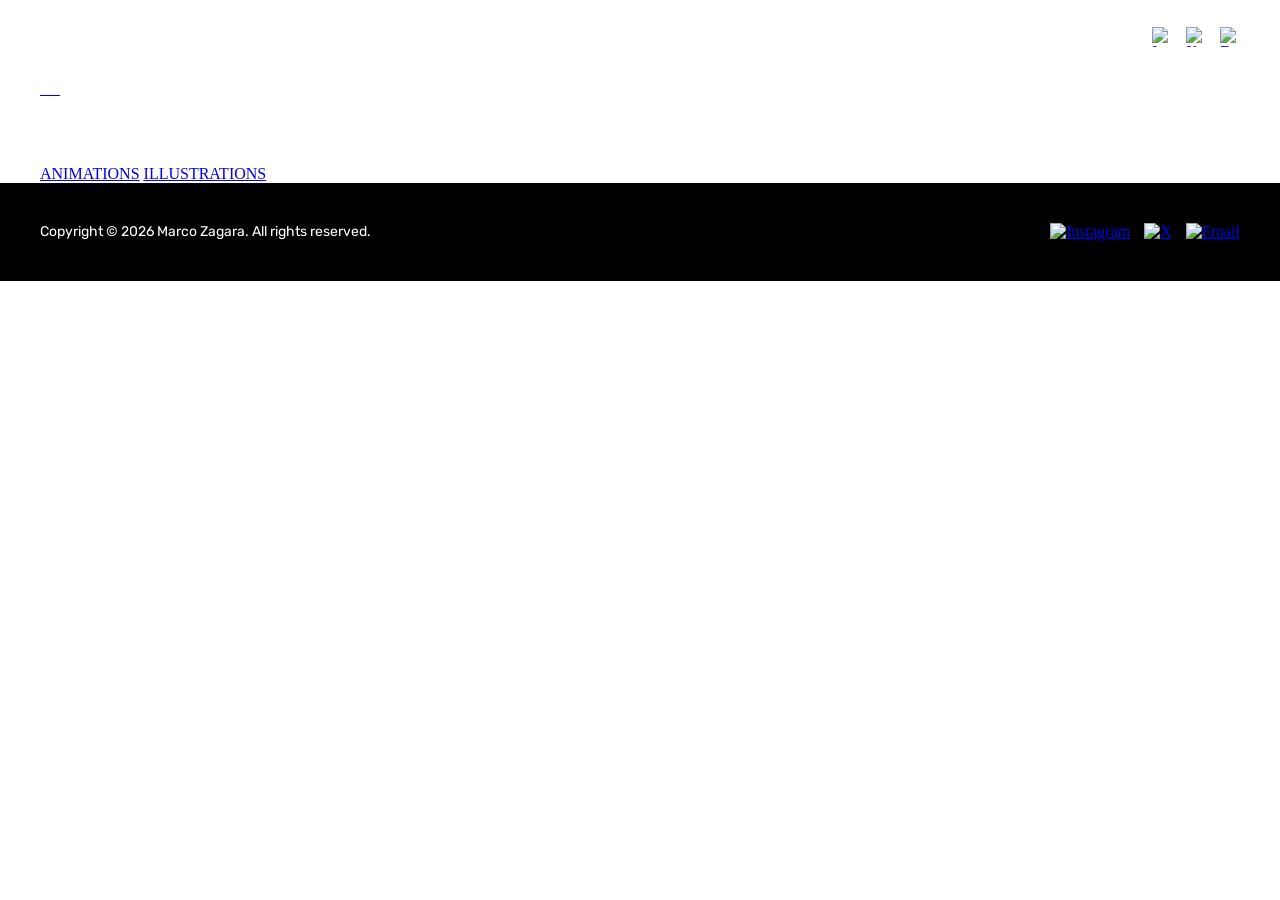
==== 3dart.html @ 148fcb99 "Add files via upload" ====
<!DOCTYPE html>
<html lang="en">
<head>
  <meta charset="UTF-8">
  <meta name="viewport" content="width=device-width, initial-scale=1.0">
  <title>3D ART — Marco Zagara</title>
  <link rel="stylesheet" href="css/style.css">
</head>
<body>

  <!-- NAV -->
  <nav class="nav" id="navbar">
    <div class="container nav__inner">

      <a href="index.html" class="nav__brand">MARCOZAGARA</a>

      <div class="nav__links">
        <a href="index.html#work">WORK</a>
        <a href="index.html#about">ABOUT</a>
        <a href="index.html#contact">CONTACT</a>
        <a href="#">PRINTS</a>
      </div>

      <div class="nav__icons">
        <a href="https://instagram.com/marcozagara" target="_blank" rel="noopener noreferrer" aria-label="Instagram">
          <img src="images/instagram.svg" alt="Instagram">
        </a>

        <a href="https://x.com/marcozagara" target="_blank" rel="noopener noreferrer" aria-label="X">
          <img src="images/x.svg" alt="X">
        </a>

        <a href="mailto:marcozagara17@email.com" aria-label="Email">
          <img src="images/email.svg" alt="Email">
        </a>
      </div>

      <button class="nav__toggle" id="navToggle" aria-label="Open menu" aria-expanded="false">
        <span></span>
        <span></span>
        <span></span>
      </button>
    </div>

    <div class="nav__mobile-menu" id="navMenu">
      <div class="nav__mobile-work">
      <button
        class="nav__mobile-work-toggle"
        id="mobileWorkToggle"
        type="button"
        aria-expanded="false"
        aria-controls="mobileWorkSubmenu"
      >
        <span>WORK</span>
        <span class="nav__mobile-work-arrow" aria-hidden="true"></span>
      </button>

      <div class="nav__mobile-submenu" id="mobileWorkSubmenu">
        <a href="3dart.html">3D ART</a>
        <a href="animations.html">ANIMATIONS</a>
        <a href="illustrations.html">ILLUSTRATIONS</a>
      </div>
      </div>
      <a href="index.html#about">ABOUT</a>
      <a href="index.html#contact">CONTACT</a>
      <a href="#">PRINTS</a>

      <div class="nav__mobile-icons">
        <a href="https://instagram.com/marcozagara" target="_blank" rel="noopener noreferrer" aria-label="Instagram">
          <img src="images/instagram.svg" alt="Instagram">
        </a>

        <a href="https://x.com/marcozagara" target="_blank" rel="noopener noreferrer" aria-label="X">
          <img src="images/x.svg" alt="X">
        </a>

        <a href="mailto:marcozagara17@email.com" aria-label="Email">
          <img src="images/email.svg" alt="Email">
        </a>
      </div>
    </div>
  </nav>

  <!-- PAGE -->
  <main class="gallery-page">
    <div class="container">
      <h1 class="gallery-page__title">3D ART</h1>

      <div class="art-gallery" id="artGallery">
        <!-- usa data-w e data-h per indicare il ratio reale -->
        <a class="art-gallery__source" href="images/3d/citadel.jpg" data-w="4" data-h="5">
          <img src="images/3d/citadel.jpg" alt="" loading="lazy">
        </a>

        <a class="art-gallery__source" href="images/3d/newcity.jpg" data-w="16" data-h="9">
          <img src="images/3d/newcity.jpg" alt="" loading="lazy">
        </a>

        <a class="art-gallery__source" href="images/3d/downtowncalling.jpg" data-w="4" data-h="5">
          <img src="images/3d/downtowncalling.jpg" alt="" loading="lazy">
        </a>

        <a class="art-gallery__source" href="images/3d/companion.jpg" data-w="4" data-h="5">
          <img src="images/3d/companion.jpg" alt="" loading="lazy">
        </a>

        <a class="art-gallery__source" href="images/3d/art05.jpg" data-w="4" data-h="3">
          <img src="images/3d/art05.jpg" alt="" loading="lazy">
        </a>

        <a class="art-gallery__source" href="images/3d/art06.jpg" data-w="4" data-h="5">
          <img src="images/3d/art06.jpg" alt="" loading="lazy">
        </a>
      </div>

      <div class="explore-more">
        <h2 class="explore-more__title">EXPLORE MORE</h2>
        <div class="explore-more__links">
          <a href="animations.html">ANIMATIONS</a>
          <a href="illustrations.html">ILLUSTRATIONS</a>
        </div>
      </div>
    </div>
  </main>

  <!-- FOOTER -->
  <footer class="footer">
    <div class="container footer__inner">
      <div class="footer__text">Copyright &copy; 2026 Marco Zagara. All rights reserved.</div>

      <div class="footer__icons">
        <a href="https://instagram.com/marcozagara" target="_blank" rel="noopener noreferrer" aria-label="Instagram">
          <img src="images/instagram.svg" alt="Instagram">
        </a>

        <a href="https://x.com/marcozagara" target="_blank" rel="noopener noreferrer" aria-label="X">
          <img src="images/x.svg" alt="X">
        </a>

        <a href="mailto:marcozagara17@email.com" aria-label="Email">
          <img src="images/email.svg" alt="Email">
        </a>
      </div>
    </div>
  </footer>

  <script src="js/script.js"></script>
  <script src="js/gallery.js"></script>
</body>
</html>
---- css/style.css ----
/* Fonts (Google Fonts) */
@import url('https://fonts.googleapis.com/css2?family=Rubik:wght@300;400;500&family=Space+Mono:wght@400;700&display=swap');

/* Reset base */
* { box-sizing: border-box; }
html {
  scroll-behavior: smooth;
}

body { margin: 0; padding: 0; }
body { color: #fff; }

body {
  user-select: none;
  -webkit-user-select: none;
}

a,
button,
img {
  -webkit-tap-highlight-color: transparent;
}

a,
button,
img {
  -webkit-tap-highlight-color: transparent;
}

/* Container */
.container {
  width: min(1200px, calc(100% - 48px));
  margin: 0 auto;
}

section {
  scroll-margin-top: 60px;
}

/* HERO */
.hero {
  min-height: 100vh;
  position: relative;
  display: flex;
  align-items: center;   /* centro verticale */
  justify-content: center; /* centro orizzontale */
  text-align: center;

  background-image: url("../images/hero_background.jpg");
background-size: cover;
background-position: center;
background-repeat: no-repeat;;
}

.hero__title {
  font-family: "Space Mono", monospace;
  letter-spacing: 0.2em;
  font-size: clamp(38px, 5vw, 68px);
  margin: 0 0 12px 0;
  line-height: 1.1;
  white-space: nowrap;
  transform: translateY(-30px);
}

@media (max-width: 768px) {
  .hero__title {
    font-size: clamp(34px, 9vw, 68px);
    letter-spacing: 0.1em;
  }
}

.hero__subtitle {
  font-family: "Rubik", system-ui, sans-serif;
  letter-spacing: 0.2em;
  text-transform: uppercase;
  font-size: clamp(14px, 1.4vw, 25px);
  margin: 0;
  opacity: 1;
  line-height: 1.1;
  white-space: nowrap;
  transform: translateY(-30px);
}

@media (max-width: 768px) {
  .hero__subtitle {
    font-size: clamp(12.8px, 1.4vw, 25px);
    letter-spacing: 0.1em;
  }
}





/* NAVBAR overlay */
.nav {
  position: fixed;
  top: 0;
  left: 0;
  width: 100%;
  z-index: 9999;

  padding: 24px 0;

  transition: background 0.2s ease, backdrop-filter 0.2s ease;
  
  overflow: visible;
}

@media (max-width: 768px) {

  .nav.nav--open::after {
    content: "";
    position: absolute;
    top: 100%;
    left: 0;
    width: 100%;
    height: 220px;

    border-bottom: 1px solid rgba(255,255,255,0.18);

    z-index: -1;
  }

}

/* contenitore interno */

.nav__inner {
  display: flex;
  align-items: center;
  justify-content: space-between;
  position: relative;
}

/* link */

.nav__links {
  display: flex;
  gap: 28px;
  position: absolute;
  left: 50%;
  transform: translateX(-50%);
}

.nav__links a {
  font-family: "Space Mono", monospace;
  font-size: 18px;
  font-weight: 700;
  color: #ffffff;
  text-decoration: none;

  transition: color 0.15s ease;
}

.nav__links a:hover {
  color: #ffbc58;
}

.nav__icons {
  display: flex;
  align-items: center;
  gap: 14px;
}

.nav__icons a {
  display: inline-flex;
  align-items: center;
  justify-content: center;
}

.nav__icons img {
  width: 20px;
  height: 20px;
  object-fit: contain;

  transition: opacity 0.15s ease;
}

.nav__icons a:hover img {
  opacity: 0.7;
}

/* nav glass allo scroll */

.nav.scrolled {
  background: rgba(0,0,0,0.24);
  backdrop-filter: blur(16px);
  -webkit-backdrop-filter: blur(16px);
  border-bottom: 1px solid rgba(255,255,255,0.18);
}

@media (max-width: 768px) {

  .nav__inner {
    padding-left: 12px;
    padding-right: 12px;
  }

  .nav__links {
    gap: 12px;
  }

  .nav__icons {
    gap: 10px;
  }

  .nav__links a {
    font-size: 16px;
  }

  .nav__icons img {
    width: 16px;
    height: 16px;
  }

}




/* brand mobile */

.nav__brand {
  display: block;
  font-family: "Space Mono", monospace;
  font-size: 18px;
  font-weight: 700;
  letter-spacing: 0.08em;
  color: #ffffff;
  text-decoration: none;
  transition: color 0.15s ease;
}

.nav__brand:hover {
  color: #ffbc58;
}

/* hamburger */

.nav__toggle {
  display: none;
  background: none;
  border: none;
  cursor: pointer;
  width: 28px;
  height: 22px;
  padding: 0;
}

.nav__toggle span {
  display: block;
  width: 100%;
  height: 2px;
  background: white;
  margin-bottom: 6px;
  transition: transform 0.25s ease, opacity 0.25s ease;
}

.nav__toggle span:last-child {
  margin-bottom: 0;
}

/* menu mobile */

.nav__mobile-menu {
  display: none;
}

.nav__mobile-icons {
  display: flex;
  justify-content: center;
  align-items: center;
  gap: 18px;
  width: 100%;
  margin-top: 10px;
}

.nav__mobile-icons img {
  width: 18px;
  height: 18px;
  object-fit: contain;
  transition: opacity 0.15s ease;
}

.nav__mobile-icons a:hover img {
  opacity: 0.7;
}

/* MOBILE */

@media (max-width: 768px) {
  .nav__brand {
    display: block;
  }

  .nav__links,
  .nav__icons {
    display: none;
  }

  .nav__toggle {
    display: block;
  }

  .nav__mobile-menu {
    position: absolute;
    top: 100%;
    left: 0;
    width: 100%;

    display: none;
    flex-direction: column;
    gap: 18px;
    padding-top: 24px;
    padding-bottom: 24px;

    background: rgba(0, 0, 0, 0.85);
    border-top: 1px solid rgba(255, 255, 255, 0.24);
    border-bottom: 1px solid rgba(255, 255, 255, 0.24);
    overflow: hidden;
  }

  .nav__mobile-menu a {
    font-family: "Space Mono", monospace;
    font-size: 16px;
    font-weight: 700;
    color: #ffffff;
    text-decoration: none;
    transition: color 0.15s ease;
  }

.nav__mobile-menu > a {
  font-family: "Space Mono", monospace;
  font-size: 16px;
  font-weight: 700;
  color: #ffffff;
  text-decoration: none;
  transition: color 0.15s ease;

  padding-bottom: 24px;
  border-bottom: 1px solid rgba(255,255,255,0.24);
}


.nav__mobile-icons a {
  border-bottom: none;
  padding-bottom: 0;
}

  .nav__mobile-menu a:hover {
    color: #ffbc58;
  }

  .nav--open .nav__mobile-menu {
    display: flex;
  }
}

/* animazione hamburger → X */

.nav--open .nav__toggle span:nth-child(1) {
  transform: translateY(8px) rotate(45deg);
}

.nav--open .nav__toggle span:nth-child(2) {
  opacity: 0;
}

.nav--open .nav__toggle span:nth-child(3) {
  transform: translateY(-8px) rotate(-45deg);
}






/* Section spacing */
.work {
  padding: 90px 0;
    background-image: url("../images/work-bg.jpg");

  background-size: cover;
  background-position: center;
  background-repeat: no-repeat;
  position: relative;
  z-index: 3;
}

/* Section heading */
.section-head {
  text-align: center;
  margin-bottom: 40px;
}

.section-title {
  font-family: "Space Mono", monospace;
  letter-spacing: 0.2em;
  text-transform: uppercase;
  font-size: clamp(22px, 2vw, 26px);
  margin: 0 0 40px 0;
  opacity: 1;
  white-space: nowrap;

  padding: 6px 12px;
  display: inline-block;
  position: relative;          /* necessario per ::before */
}


@media (max-width: 768px) {
  .section-title {
    font-size: clamp(20px, 2vw, 26px);
    letter-spacing: 0.1em;
  }
}


/* bordo tratteggiato controllabile, 4 lati garantiti */
.section-title::before{
  content: "";
  position: absolute;
  inset: 0;                    /* copre esattamente il box */
  pointer-events: none;
  border-radius: 0px;          /* opzionale */

  /* spessore bordo */
  --b: 2px;

  /* controllo pieni/vuoti */
  --dash: 12px;                /* tratto pieno */
  --gap: 4px;                  /* vuoto */

  background:
    /* TOP */
    repeating-linear-gradient(
      to right,
      #a9a9a9 0 var(--dash),
      transparent var(--dash) calc(var(--dash) + var(--gap))
    ) top / calc(var(--dash) + var(--gap)) var(--b) repeat-x,

    /* BOTTOM */
    repeating-linear-gradient(
      to right,
      #a9a9a9 0 var(--dash),
      transparent var(--dash) calc(var(--dash) + var(--gap))
    ) bottom / calc(var(--dash) + var(--gap)) var(--b) repeat-x,

    /* LEFT */
    repeating-linear-gradient(
      to bottom,
      #a9a9a9 0 var(--dash),
      transparent var(--dash) calc(var(--dash) + var(--gap))
    ) left / var(--b) calc(var(--dash) + var(--gap)) repeat-y,

    /* RIGHT */
    repeating-linear-gradient(
      to bottom,
      #a9a9a9 0 var(--dash),
      transparent var(--dash) calc(var(--dash) + var(--gap))
    ) right / var(--b) calc(var(--dash) + var(--gap)) repeat-y;
}

.section-subtitle {
  font-family: "Rubik", system-ui, sans-serif;
  letter-spacing: 0.2em;
  text-transform: uppercase;
  font-size: clamp(14px, 2vw, 16px);
  margin: 0;
  opacity: 1;
  white-space: nowrap;
}

@media (max-width: 768px) {
  .section-subtitle {
    font-size: clamp(12.8px, 2vw, 16px);
    letter-spacing: 0.1em;
  }
}

/* Cards grid */
.cards {
  display: grid;
  grid-template-columns: repeat(3, 1fr);
  gap: 40px;
  align-items: stretch;
  margin-bottom: 60px;
}

.card {
  position: relative;
  display: block;
  border-radius: 18px;
  overflow: hidden;
  text-decoration: none;
  color: #fff;
}

.card__img {
  width: 100%;
  height: 100%;
  display: block;
  aspect-ratio: 4 / 5;
  object-fit: cover;
  transition: transform 0.25s ease;
}

.card:hover .card__img {
  transform: scale(1.04);
}

.card:hover .card__label {
  transform: translateY(-6px);
}

.card__label {
  position: absolute;
  left: 16px;
  bottom: 16px;
  font-family: "Space Mono", monospace;
  font-weight: 700;
  letter-spacing: 0.18em;
  text-transform: uppercase;
  font-size: 22px;

  padding: 10px 12px;
  border-radius: 12px;

  background: rgba(0, 0, 0, 0.26);
  backdrop-filter: blur(4px);
  
  transition: transform 0.25s ease;
}

.contact-anchor {
  position: absolute;
  top: 105%;
  left: 50%;

  width: 1px;
  height: 1px;

  transform: translateX(-50%);

  pointer-events: none;
}

@media (max-width: 1024px) {
  .card__label {
    font-size: 2vw;
  }
}

@media (max-width: 850px) {
  .card__label {
    font-size: 22px;
  }
}

@media (max-width: 600px) {
  .card__label {
    font-size: 22px;
  }
}

/* Mobile layout */
@media (max-width: 850px) {
  .cards {
    grid-template-columns: 1fr;
  }
}

.about {
  padding: 90px 0;
  text-align: center;

  background-image: url("../images/about-bg.jpg");
  background-size: cover;
  background-position: center;
  background-repeat: no-repeat;
}

/* foto */

.about-photo {
  width: 100%;
  height: 480px;
  overflow: hidden;
  margin-top: 0px;
  border-radius: 18px;
}

.about-photo img {
  width: 100%;
  height: 100%;
  object-fit: cover;
  object-position: center;
  display: block;
}

@media (max-width: 768px) {
  .about-photo {
    height: 220px;
  }
}

@media (max-width: 768px) {
  .about-photo img {
    
  }
}

/* bio */

.about-bio {
  max-width: 800px;
  margin: 0 auto;
  margin-top: 30px;
}

.about-bio p {
  font-family: "Rubik", sans-serif;
  font-size: clamp(16px, 1.2vw, 18px);
  line-height: 1.6;
  margin-top: 80px;
}

@media (max-width: 768px) {
  .about-bio p {
    font-size: clamp(12.8px, 1.2vw, 18px);
    letter-spacing: 0;
  }
}

/* clients */

.clients {
  margin-top: 60px;
}

.clients-title {
  font-family: "Space Mono", monospace;
  letter-spacing: 0.22em;
  text-transform: uppercase;
  font-size: clamp(18px, 1.6vw, 22px);
  margin-bottom: 80px;
  white-space: nowrap;
}

.clients img {
  max-width: 80%;
  width: 100%;
  opacity: 1;
}

@media (max-width: 850px) {
  .clients img {
    max-width: 100%;
  }
}

.contact {
  padding: 120px 0;
  text-align: center;

  background-image: linear-gradient(rgba(0,0,0,0.20), rgba(0,0,0,0.20)),
    url("../images/contact-bg.jpg");

  background-size: cover;
  background-position: center;
  background-repeat: no-repeat;
}

.contact-text {
  max-width: 600px;
  margin: 30px auto;
}

.contact-text p {
  font-family: "Rubik", sans-serif;
  font-size: clamp(16px, 1.2vw, 18px);
  line-height: 1.6;
}

@media (max-width: 768px) {
  .contact-text p {
    font-size: clamp(12.8px, 1.2vw, 18px);
    letter-spacing: 0;
  }
}

.email-btn {
  display: inline-block;
  position: relative;
  margin-top: 80px;

  font-family: "Space Mono", monospace;
  letter-spacing: 0.18em;
  font-weight: 700;
  text-transform: uppercase;
  font-size: clamp(16px, 1.2vw, 22px);

  padding: 14px 28px;

  color: black;
  text-decoration: none;
  background-color: white;
  border-radius: 4px;
  border: 2px solid white;

  transition: all 0.1s ease;
}

.email-btn::before {
  content: "";
  position: absolute;
  left: 50%;
  top: -20px;
  transform: translateX(-50%);

  width: 26px;
  height: 13.86px;
  background: white;

  clip-path: polygon(50% 0, 100% 100%, 0 100%);
}

.email-btn:hover {
  background: rgba(255,255,255,0.1);
  color: white;
  backdrop-filter: blur(6px);
}

@media (max-width: 768px) {
  .email-btn {
    padding: 8px 12px;
  }
}

.footer {
  background: black;
  padding: 40px 0;
}

.footer__inner {
  display: flex;
  align-items: center;
  justify-content: space-between;
}

.footer__text {
  font-family: "Rubik", sans-serif;
  font-size: 14px;
  letter-spacing: 0;
  color: white;
}

.footer__icons {
  display: flex;
  align-items: center;
  gap: 14px;
}

.footer__icons img {
  width: 20px;
  height: 20px;
  object-fit: contain;
  transition: opacity 0.15s ease;
}

.footer__icons a:hover img {
  opacity: 0.7;
}

@media (max-width: 768px) {
  .footer__inner {
    flex-direction: column;
    align-items: center;
    justify-content: center;
    gap: 14px;
    text-align: center;
  }

  .footer__icons {
    order: 1;
  }

  .footer__text {
    order: 2;
    font-size: 12px;
  }
}







@media (hover: none) and (pointer: coarse) {
  .nav__brand:hover,
  .nav__brand:active,
  .nav__brand:focus,
  .nav__brand:focus-visible,
  .nav__links a:hover,
  .nav__links a:active,
  .nav__links a:focus,
  .nav__links a:focus-visible,
  .nav__mobile-menu a:hover,
  .nav__mobile-menu a:active,
  .nav__mobile-menu a:focus,
  .nav__mobile-menu a:focus-visible {
    color: #ffffff;
  }

  .nav__icons a:hover img,
  .nav__icons a:active img,
  .nav__icons a:focus img,
  .nav__icons a:focus-visible img,
  .nav__mobile-icons a:hover img,
  .nav__mobile-icons a:active img,
  .nav__mobile-icons a:focus img,
  .nav__mobile-icons a:focus-visible img {
    opacity: 1;
  }
}







.hero {
  position: relative;
  overflow: hidden;
}

.hero-ill-wrap {
  position: absolute;
  inset: 0;
  z-index: 1;
  pointer-events: none;
}

.hero-illustration {
  position: absolute;
  right: -12px;
  bottom: 0;
  transform: translateY(-100px);

  width: clamp(60px, 20vw, 100px);
  height: auto;
}

@media (max-width: 768px) {
  .hero-illustration {
    transform: translateY(-70px);
    right: 6px;
  }
}

.hero .container:last-of-type {
  position: relative;
  z-index: 2;
}
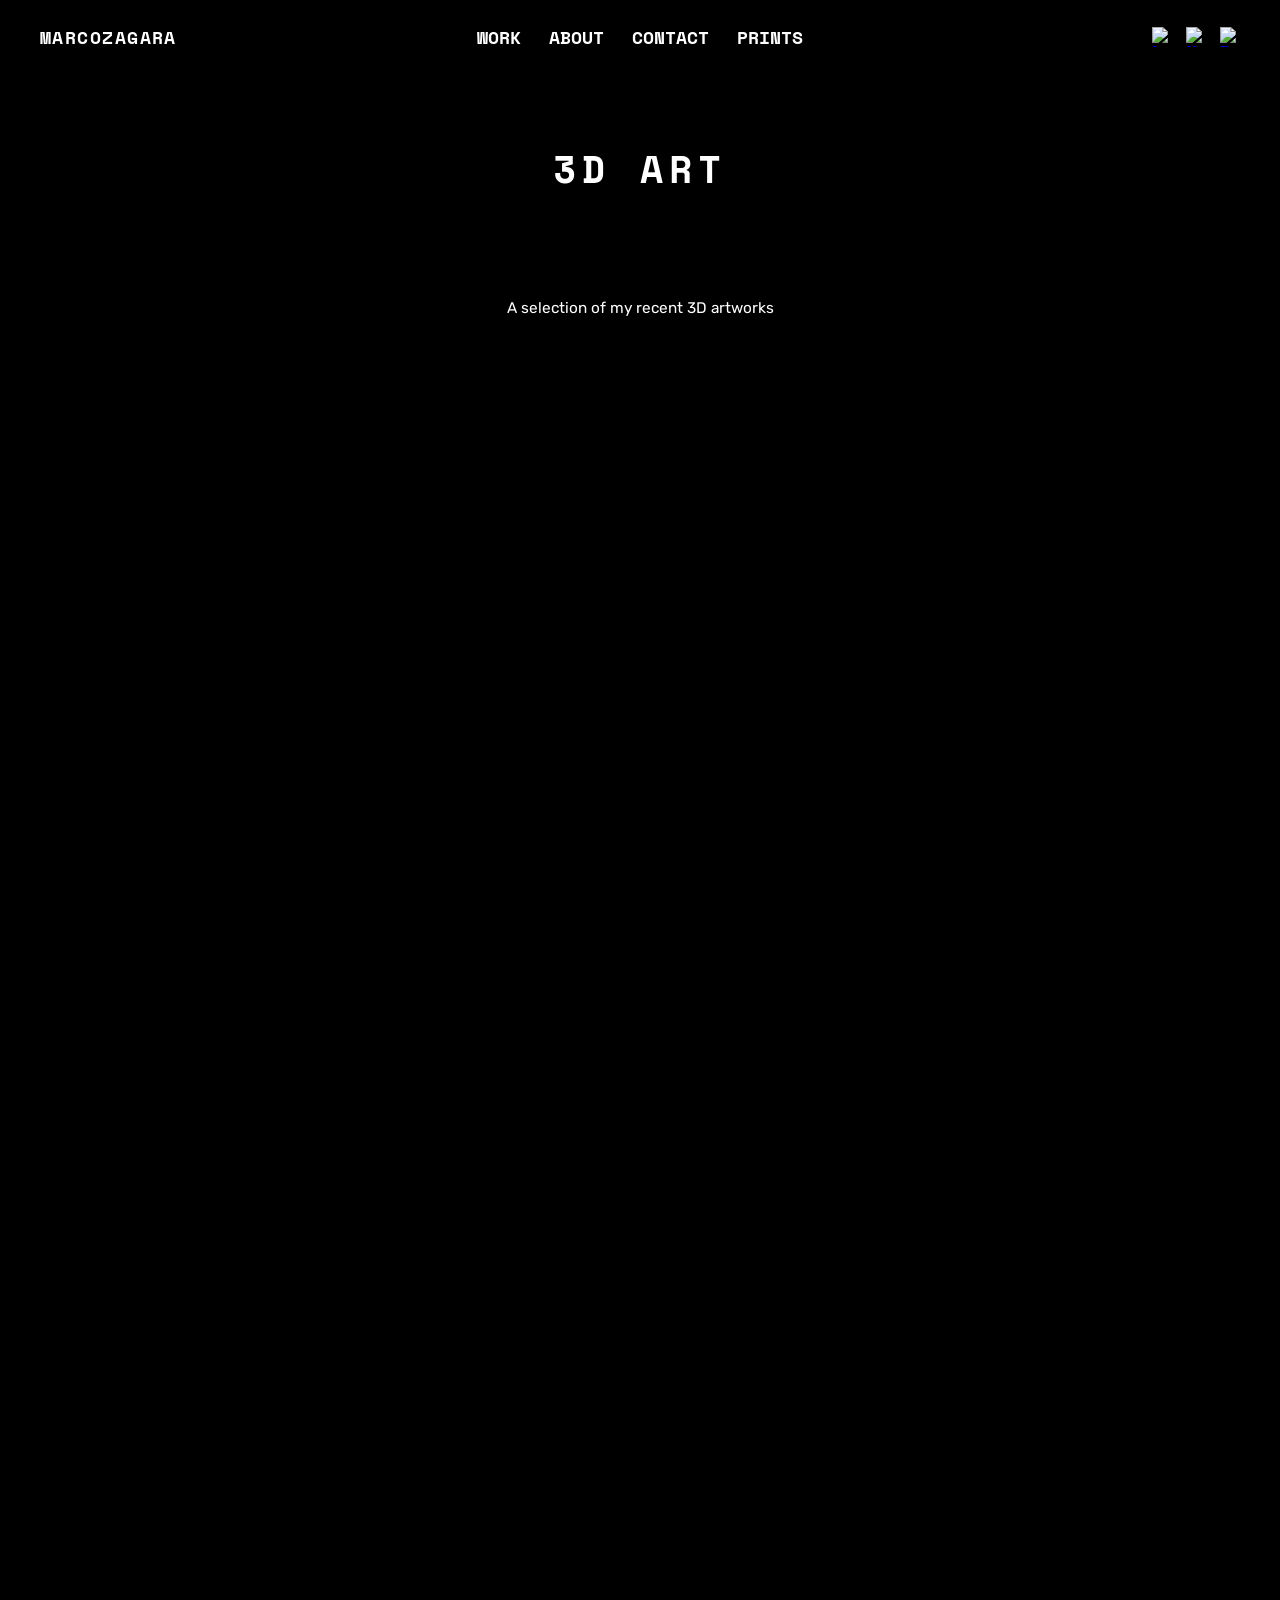
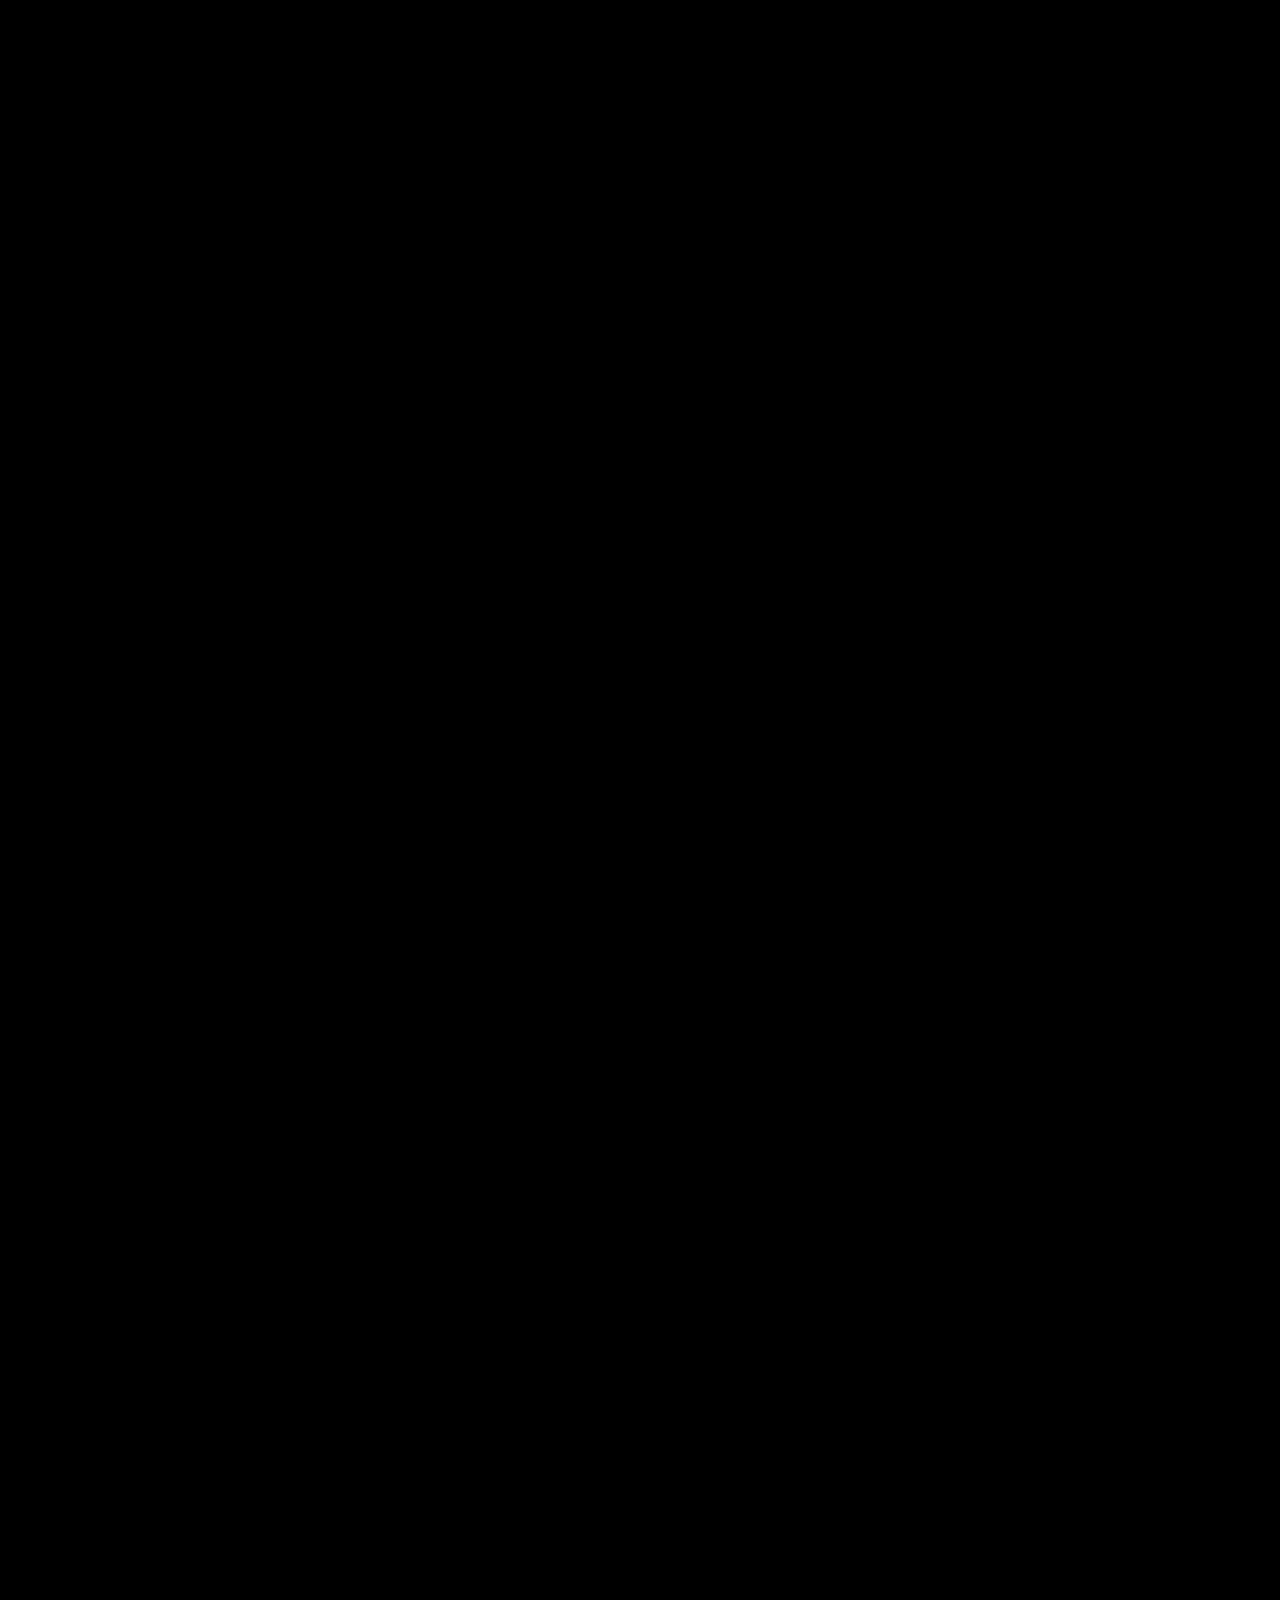
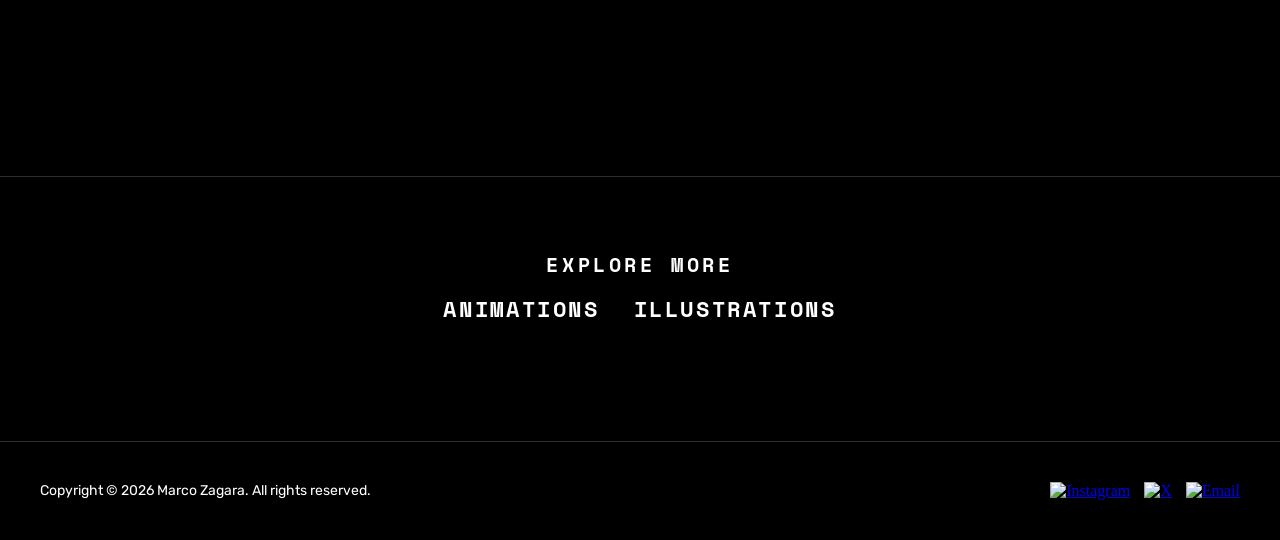
==== commit 995569ab: "Edit 3dart.html" ====
--- a/3dart.html
+++ b/3dart.html
@@ -4,7 +4,7 @@
   <meta charset="UTF-8">
   <meta name="viewport" content="width=device-width, initial-scale=1.0">
   <title>3D ART — Marco Zagara</title>
-  <link rel="stylesheet" href="css/style.css">
+  <link rel="stylesheet" href="css/style.css">
 </head>
 <body>
 
@@ -14,12 +14,12 @@
 
       <a href="index.html" class="nav__brand">MARCOZAGARA</a>
 
-      <div class="nav__links">
-        <a href="index.html#work">WORK</a>
-        <a href="index.html#about">ABOUT</a>
-        <a href="index.html#contact">CONTACT</a>
-        <a href="#">PRINTS</a>
-      </div>
+      <div class="nav__links">
+        <a href="index.html#work">WORK</a>
+        <a href="index.html#about">ABOUT</a>
+        <a href="index.html#contact">CONTACT</a>
+        <a href="#">PRINTS</a>
+      </div>
 
       <div class="nav__icons">
         <a href="https://instagram.com/marcozagara" target="_blank" rel="noopener noreferrer" aria-label="Instagram">
@@ -42,26 +42,26 @@
       </button>
     </div>
 
-    <div class="nav__mobile-menu" id="navMenu">
-      <div class="nav__mobile-work">
-      <button
-        class="nav__mobile-work-toggle"
-        id="mobileWorkToggle"
-        type="button"
-        aria-expanded="false"
-        aria-controls="mobileWorkSubmenu"
-      >
-        <span>WORK</span>
-        <span class="nav__mobile-work-arrow" aria-hidden="true"></span>
-      </button>
-
-      <div class="nav__mobile-submenu" id="mobileWorkSubmenu">
-        <a href="3dart.html">3D ART</a>
-        <a href="animations.html">ANIMATIONS</a>
-        <a href="illustrations.html">ILLUSTRATIONS</a>
-      </div>
-      </div>
-      <a href="index.html#about">ABOUT</a>
+    <div class="nav__mobile-menu" id="navMenu">
+      <div class="nav__mobile-work">
+      <button
+        class="nav__mobile-work-toggle"
+        id="mobileWorkToggle"
+        type="button"
+        aria-expanded="false"
+        aria-controls="mobileWorkSubmenu"
+      >
+        <span>WORK</span>
+        <span class="nav__mobile-work-arrow" aria-hidden="true"></span>
+      </button>
+
+      <div class="nav__mobile-submenu" id="mobileWorkSubmenu">
+        <a href="3dart.html">3D ART</a>
+        <a href="animations.html">ANIMATIONS</a>
+        <a href="illustrations.html">ILLUSTRATIONS</a>
+      </div>
+      </div>
+      <a href="index.html#about">ABOUT</a>
       <a href="index.html#contact">CONTACT</a>
       <a href="#">PRINTS</a>
 
@@ -84,49 +84,106 @@
   <!-- PAGE -->
   <main class="gallery-page">
     <div class="container">
-      <h1 class="gallery-page__title">3D ART</h1>
-
-      <div class="art-gallery" id="artGallery">
+      <h1 class="gallery-page__title">3D ART</h1>
+      <p class="gallery-page__subtitle">A selection of my recent 3D artworks</p>
+
+      <div class="art-gallery" id="artGallery">
         <!-- usa data-w e data-h per indicare il ratio reale -->
-        <a class="art-gallery__source" href="images/3d/citadel.jpg" data-w="4" data-h="5">
-          <img src="images/3d/citadel.jpg" alt="" loading="lazy">
-        </a>
-
-        <a class="art-gallery__source" href="images/3d/newcity.jpg" data-w="16" data-h="9">
-          <img src="images/3d/newcity.jpg" alt="" loading="lazy">
-        </a>
-
-        <a class="art-gallery__source" href="images/3d/downtowncalling.jpg" data-w="4" data-h="5">
-          <img src="images/3d/downtowncalling.jpg" alt="" loading="lazy">
-        </a>
-
-        <a class="art-gallery__source" href="images/3d/companion.jpg" data-w="4" data-h="5">
-          <img src="images/3d/companion.jpg" alt="" loading="lazy">
-        </a>
-
-        <a class="art-gallery__source" href="images/3d/art05.jpg" data-w="4" data-h="3">
-          <img src="images/3d/art05.jpg" alt="" loading="lazy">
-        </a>
-
-        <a class="art-gallery__source" href="images/3d/art06.jpg" data-w="4" data-h="5">
-          <img src="images/3d/art06.jpg" alt="" loading="lazy">
-        </a>
-      </div>
-
-      <div class="explore-more">
-        <h2 class="explore-more__title">EXPLORE MORE</h2>
-        <div class="explore-more__links">
-          <a href="animations.html">ANIMATIONS</a>
-          <a href="illustrations.html">ILLUSTRATIONS</a>
-        </div>
-      </div>
-    </div>
-  </main>
-
-  <!-- FOOTER -->
+        <a class="art-gallery__source" href="images/3d/spacering.jpg" data-w="3" data-h="4">
+          <img src="images/3d/spacering.jpg" alt="" loading="lazy">
+        </a>
+
+        <a class="art-gallery__source" href="images/3d/universehead.jpg" data-w="4" data-h="5">
+          <img src="images/3d/universehead.jpg" alt="" loading="lazy">
+        </a>
+
+        <a class="art-gallery__source" href="images/3d/alliance.jpg" data-w="3" data-h="4">
+          <img src="images/3d/alliance.jpg" alt="" loading="lazy">
+        </a>
+
+        <a class="art-gallery__source" href="images/3d/thecolony.jpg" data-w="16" data-h="9">
+          <img src="images/3d/thecolony.jpg" alt="" loading="lazy">
+        </a>
+
+        <a class="art-gallery__source" href="images/3d/citadel.jpg" data-w="4" data-h="5">
+          <img src="images/3d/citadel.jpg" alt="" loading="lazy">
+        </a>
+
+        <a class="art-gallery__source" href="images/3d/theremains.jpg" data-w="4" data-h="5">
+          <img src="images/3d/theremains.jpg" alt="" loading="lazy">
+        </a>
+
+        <a class="art-gallery__source" href="images/3d/downtowncalling.jpg" data-w="4" data-h="5">
+          <img src="images/3d/downtowncalling.jpg" alt="" loading="lazy">
+        </a>
+
+        <a class="art-gallery__source" href="images/3d/lettinggo.jpg" data-w="4" data-h="5">
+          <img src="images/3d/lettinggo.jpg" alt="" loading="lazy">
+        </a>
+
+        <a class="art-gallery__source" href="images/3d/newcity.jpg" data-w="16" data-h="9">
+          <img src="images/3d/newcity.jpg" alt="" loading="lazy">
+        </a>
+
+        <a class="art-gallery__source" href="images/3d/floating.jpg" data-w="16" data-h="9">
+          <img src="images/3d/floating.jpg" alt="" loading="lazy">
+        </a>
+
+        <a class="art-gallery__source" href="images/3d/thewayhome.jpg" data-w="4" data-h="5">
+          <img src="images/3d/thewayhome.jpg" alt="" loading="lazy">
+        </a>
+
+        <a class="art-gallery__source" href="images/3d/companion.jpg" data-w="4" data-h="5">
+          <img src="images/3d/companion.jpg" alt="" loading="lazy">
+        </a>
+
+        <a class="art-gallery__source" href="images/3d/icarus.jpg" data-w="4" data-h="5">
+          <img src="images/3d/icarus.jpg" alt="" loading="lazy">
+        </a>
+
+        <a class="art-gallery__source" href="images/3d/bluedistrict.jpg" data-w="4" data-h="5">
+          <img src="images/3d/bluedistrict.jpg" alt="" loading="lazy">
+        </a>
+
+        <a class="art-gallery__source" href="images/3d/stealth.jpg" data-w="16" data-h="9">
+          <img src="images/3d/stealth.jpg" alt="" loading="lazy">
+        </a>
+
+        <a class="art-gallery__source" href="images/3d/enlightement.jpg" data-w="4" data-h="5">
+          <img src="images/3d/enlightement.jpg" alt="" loading="lazy">
+        </a>
+
+        <a class="art-gallery__source" href="images/3d/sector009.jpg" data-w="4" data-h="5">
+          <img src="images/3d/sector009.jpg" alt="" loading="lazy">
+        </a>
+
+        <a class="art-gallery__source" href="images/3d/lonedrifter.jpg" data-w="4" data-h="5">
+          <img src="images/3d/lonedrifter.jpg" alt="" loading="lazy">
+        </a>
+
+        <a class="art-gallery__source" href="images/3d/newage.jpg" data-w="16" data-h="9">
+          <img src="images/3d/newage.jpg" alt="" loading="lazy">
+        </a>
+
+        <a class="art-gallery__source" href="images/3d/powersupply.jpg" data-w="4" data-h="5">
+          <img src="images/3d/powersupply.jpg" alt="" loading="lazy">
+        </a>
+      </div>
+
+      <div class="explore-more">
+        <h2 class="explore-more__title">EXPLORE MORE</h2>
+        <div class="explore-more__links">
+          <a href="animations.html">ANIMATIONS</a>
+          <a href="illustrations.html">ILLUSTRATIONS</a>
+        </div>
+      </div>
+    </div>
+  </main>
+
+    <!-- FOOTER -->
   <footer class="footer">
     <div class="container footer__inner">
-      <div class="footer__text">Copyright &copy; 2026 Marco Zagara. All rights reserved.</div>
+      <div class="footer__text">Copyright &copy; 2026 Marco Zagara. All rights reserved.</div>
 
       <div class="footer__icons">
         <a href="https://instagram.com/marcozagara" target="_blank" rel="noopener noreferrer" aria-label="Instagram">
@@ -144,8 +201,9 @@
     </div>
   </footer>
 
-  <script src="js/script.js"></script>
-  <script src="js/gallery.js"></script>
-</body>
-</html>
-
+  <script src="js/script.js"></script>
+  <script src="js/gallery.js"></script>
+</body>
+</html>
+
+
--- a/css/style.css
+++ b/css/style.css
@@ -46,7 +46,7 @@
   justify-content: center; /* centro orizzontale */
   text-align: center;
 
-  background-image: url("../images/hero_background.jpg");
+  background-image: url("../images/hero_background-cmp-2.jpg");
 background-size: cover;
 background-position: center;
 background-repeat: no-repeat;;
@@ -115,7 +115,7 @@
     top: 100%;
     left: 0;
     width: 100%;
-    height: 220px;
+    height: 320px;
 
     border-bottom: 1px solid rgba(255,255,255,0.18);
 
@@ -309,16 +309,23 @@
     left: 0;
     width: 100%;
 
-    display: none;
+    display: flex;
     flex-direction: column;
+    align-items: center;
     gap: 18px;
     padding-top: 24px;
     padding-bottom: 24px;
-
-    background: rgba(0, 0, 0, 0.85);
+    text-align: center;
+
+    background: rgba(0, 0, 0, 0.90);
     border-top: 1px solid rgba(255, 255, 255, 0.24);
     border-bottom: 1px solid rgba(255, 255, 255, 0.24);
     overflow: hidden;
+    max-height: 0;
+    opacity: 0;
+    transform: translateY(-12px);
+    pointer-events: none;
+    transition: max-height 0.15s ease, opacity 0.15s ease, transform 0.15s ease;
   }
 
   .nav__mobile-menu a {
@@ -330,7 +337,67 @@
     transition: color 0.15s ease;
   }
 
+  .nav__mobile-work {
+    width: 100%;
+    padding-bottom: 24px;
+    border-bottom: 1px solid rgba(255,255,255,0.24);
+  }
+
+  .nav__mobile-work-toggle {
+    width: 100%;
+    padding: 0;
+    background: none;
+    border: none;
+    color: #ffffff;
+    font-family: "Space Mono", monospace;
+    font-size: 16px;
+    font-weight: 700;
+    display: block;
+    text-align: center;
+    position: relative;
+    cursor: pointer;
+  }
+
+  .nav__mobile-work-toggle > span:first-child {
+    display: inline-block;
+  }
+
+  .nav__mobile-work-arrow {
+    width: 7px;
+    height: 7px;
+    border-right: 2px solid currentColor;
+    border-bottom: 2px solid currentColor;
+    position: absolute;
+    top: 50%;
+    left: calc(50% + 28px);
+    transform: translateY(-50%) rotate(45deg);
+    transition: transform 0.2s ease;
+  }
+
+  .nav__mobile-submenu {
+    display: flex;
+    flex-direction: column;
+    align-items: center;
+    gap: 14px;
+    margin-top: 0;
+    max-height: 0;
+    opacity: 0;
+    transform: translateY(-10px);
+    overflow: hidden;
+    pointer-events: none;
+    transition: max-height 0.15s ease, opacity 0.15s ease, transform 0.15s ease, margin-top 0.15s ease;
+  }
+
+  .nav__mobile-submenu a {
+    font-size: 14px;
+    letter-spacing: 0.04em;
+    border: none;
+    padding: 0;
+  }
+
 .nav__mobile-menu > a {
+  display: block;
+  width: 100%;
   font-family: "Space Mono", monospace;
   font-size: 16px;
   font-weight: 700;
@@ -352,8 +419,31 @@
     color: #ffbc58;
   }
 
+  .nav__mobile-work-toggle:hover {
+    color: #ffbc58;
+  }
+
   .nav--open .nav__mobile-menu {
-    display: flex;
+    max-height: 420px;
+    opacity: 1;
+    transform: translateY(0);
+    pointer-events: auto;
+  }
+
+  .nav--open.nav--work-open .nav__mobile-menu {
+    max-height: 560px;
+  }
+
+  .nav--work-open .nav__mobile-submenu {
+    max-height: 180px;
+    opacity: 1;
+    transform: translateY(0);
+    margin-top: 16px;
+    pointer-events: auto;
+  }
+
+  .nav--work-open .nav__mobile-work-arrow {
+    transform: translateY(-50%) rotate(225deg);
   }
 }
 
@@ -379,7 +469,7 @@
 /* Section spacing */
 .work {
   padding: 90px 0;
-    background-image: url("../images/work-bg.jpg");
+    background-image: url("../images/work-bg-cmp.jpg");
 
   background-size: cover;
   background-position: center;
@@ -575,7 +665,7 @@
   padding: 90px 0;
   text-align: center;
 
-  background-image: url("../images/about-bg.jpg");
+  background-image: url("../images/about-bg-cmp.jpg");
   background-size: cover;
   background-position: center;
   background-repeat: no-repeat;
@@ -665,7 +755,7 @@
   text-align: center;
 
   background-image: linear-gradient(rgba(0,0,0,0.20), rgba(0,0,0,0.20)),
-    url("../images/contact-bg.jpg");
+    url("../images/contact-bg-cmp.jpg");
 
   background-size: cover;
   background-position: center;
@@ -740,6 +830,7 @@
 
 .footer {
   background: black;
+  border-top: 1px solid rgba(255,255,255,0.18);
   padding: 40px 0;
 }
 
@@ -794,7 +885,17 @@
 
 
 
-
+@media (hover: none) and (pointer: coarse) {
+
+  *:hover {
+    color: inherit !important;
+    background: inherit !important;
+    opacity: 1 !important;
+    transform: none !important;
+    filter: none !important;
+  }
+
+}
 
 
 
@@ -814,6 +915,13 @@
     color: #ffffff;
   }
 
+  .nav__mobile-work-toggle:hover,
+  .nav__mobile-work-toggle:active,
+  .nav__mobile-work-toggle:focus,
+  .nav__mobile-work-toggle:focus-visible {
+    color: #ffffff;
+  }
+
   .nav__icons a:hover img,
   .nav__icons a:active img,
   .nav__icons a:focus img,
@@ -828,7 +936,16 @@
 
 
 
-
+@media (max-width: 768px) {
+
+  .nav__links a:hover,
+  .nav__mobile-menu a:hover,
+  .nav__mobile-work-toggle:hover,
+  .nav__brand:hover {
+    color: #ffffff !important;
+  }
+
+}
 
 
 
@@ -856,7 +973,7 @@
 
 @media (max-width: 768px) {
   .hero-illustration {
-    transform: translateY(-70px);
+    transform: translateY(-100px);
     right: 6px;
   }
 }
@@ -866,3 +983,267 @@
   z-index: 2;
 }
 
+/* =========================
+   3D ART PAGE
+========================= */
+
+.gallery-page {
+  background: #000;
+  padding-top: 140px;
+  padding-bottom: 120px;
+  --gallery-section-gap: 100px;
+}
+
+.gallery-page__title {
+  font-family: "Space Mono", monospace;
+  font-size: clamp(30px, 3vw, 40px);
+  font-weight: 700;
+  letter-spacing: 0.16em;
+  text-transform: uppercase;
+  text-align: center;
+  margin: 0 0 var(--gallery-section-gap) 0;
+}
+
+.gallery-page__subtitle {
+  font-family: "Rubik", sans-serif;
+  font-size: clamp(14px, 1.2vw, 18px);
+  line-height: 1.5;
+  text-align: center;
+  max-width: 680px;
+  margin: 0 auto 80px auto;
+}
+
+/* gallery */
+
+.art-gallery {
+  --gallery-gap: 24px;
+  display: flex;
+  flex-direction: column;
+  gap: var(--gallery-gap);
+}
+
+.art-gallery__row {
+  display: flex;
+  width: 100%;
+  gap: var(--gallery-gap);
+  align-items: flex-start;
+}
+
+.art-gallery__item {
+  display: block;
+  overflow: hidden;
+  flex: 0 0 auto;
+  text-decoration: none;
+}
+
+.art-gallery__item img {
+  display: block;
+  width: 100%;
+  height: 100%;
+  object-fit: cover;
+}
+
+/* lightbox */
+.lightbox {
+  position: fixed;
+  inset: 0;
+  z-index: 10000;
+  display: none;
+  align-items: center;
+  justify-content: center;
+  background: rgba(0, 0, 0, 0.85);
+  padding: 24px;
+}
+
+.lightbox.is-open {
+  display: flex;
+}
+
+.lightbox__viewport {
+  width: min(1200px, 100%);
+  height: min(90vh, 900px);
+  overflow: hidden;
+  position: relative;
+  touch-action: pan-y;
+  cursor: grab;
+}
+
+.lightbox__viewport.is-dragging {
+  cursor: grabbing;
+}
+
+.lightbox__track {
+  height: 100%;
+  display: flex;
+  transition: transform 0.35s ease;
+}
+
+.lightbox__slide {
+  min-width: 100%;
+  height: 100%;
+  display: flex;
+  align-items: center;
+  justify-content: center;
+}
+
+.lightbox__slide img {
+  max-width: 100%;
+  max-height: 100%;
+  width: auto;
+  height: auto;
+  object-fit: contain;
+}
+
+
+.lightbox__arrow {
+  position: absolute;
+  top: 50%;
+  transform: translateY(-50%);
+  z-index: 2;
+  width: 56px;
+  height: 56px;
+  border: none;
+  background: transparent;
+  color: #fff;
+  font-size: 42px;
+  line-height: 1;
+  cursor: pointer;
+  display: flex;
+  align-items: center;
+  justify-content: center;
+}
+
+.lightbox__arrow--prev {
+  left: calc((100vw - min(1200px, 100vw)) / 2 + 20px);
+}
+
+.lightbox__arrow--next {
+  right: calc((100vw - min(1200px, 100vw)) / 2 + 20px);
+}
+
+.lightbox__arrow.is-disabled {
+  opacity: 0;
+  pointer-events: none;
+}
+
+@media (max-width: 768px) {
+  .lightbox {
+    padding: 12px;
+  }
+
+  .lightbox__viewport {
+    height: min(82vh, 700px);
+  }
+
+  .lightbox__arrow {
+    width: 44px;
+    height: 44px;
+    font-size: 34px;
+  }
+
+
+  .lightbox__arrow--prev {
+    left: 4px;
+  }
+
+  .lightbox__arrow--next {
+    right: 4px;
+  }
+}
+
+/* nasconde gli elementi sorgente originali:
+   il JS li legge e poi costruisce le righe */
+.art-gallery__source {
+  display: none;
+}
+
+.explore-more {
+  --explore-separator-space: 96px;
+  --explore-content-offset: 74px;
+  position: relative;
+  margin-top: var(--explore-separator-space);
+  padding-top: var(--explore-content-offset);
+  text-align: center;
+}
+
+.explore-more::before {
+  content: "";
+  position: absolute;
+  top: 0;
+  left: 50%;
+  width: 100vw;
+  transform: translateX(-50%);
+  border-top: 1px solid rgba(255,255,255,0.18);
+}
+
+.explore-more__title {
+  margin: 0 0 20px 0;
+  font-family: "Space Mono", monospace;
+  font-size: clamp(16px, 1.6vw, 20px);
+  letter-spacing: 0.18em;
+  text-transform: uppercase;
+}
+
+.explore-more__links {
+  display: flex;
+  justify-content: center;
+  align-items: center;
+  gap: 34px;
+}
+
+.explore-more__links a {
+  font-family: "Space Mono", monospace;
+  font-size: clamp(17px, 1.7vw, 22px);
+  font-weight: 700;
+  line-height: 1;
+  letter-spacing: 0.12em;
+  text-transform: uppercase;
+  color: #ffffff;
+  text-decoration: none;
+  transition: color 0.15s ease;
+}
+
+.explore-more__links a:hover {
+  color: #ffbc58;
+}
+
+@media (max-width: 768px) {
+  .gallery-page {
+    padding-top: 120px;
+    padding-bottom: 100px;
+    --gallery-section-gap: 70px;
+  }
+
+  .gallery-page__title {
+    font-size: clamp(24px, 6vw, 32px);
+    letter-spacing: 0.1em;
+  }
+
+  .gallery-page__subtitle {
+    font-size: 13px;
+    margin-bottom: 48px;
+  }
+
+  .art-gallery {
+    --gallery-gap: 12px;
+  }
+
+  .explore-more {
+    --explore-separator-space: 68px;
+    --explore-content-offset: 52px;
+    margin-top: var(--explore-separator-space);
+    padding-top: var(--explore-content-offset);
+    width: calc(100% - 10px);
+    margin-left: auto;
+    margin-right: auto;
+    text-align: center;
+  }
+
+  .explore-more__links {
+    gap: 28px;
+    width: 100%;
+    justify-content: center;
+  }
+}
+
+
